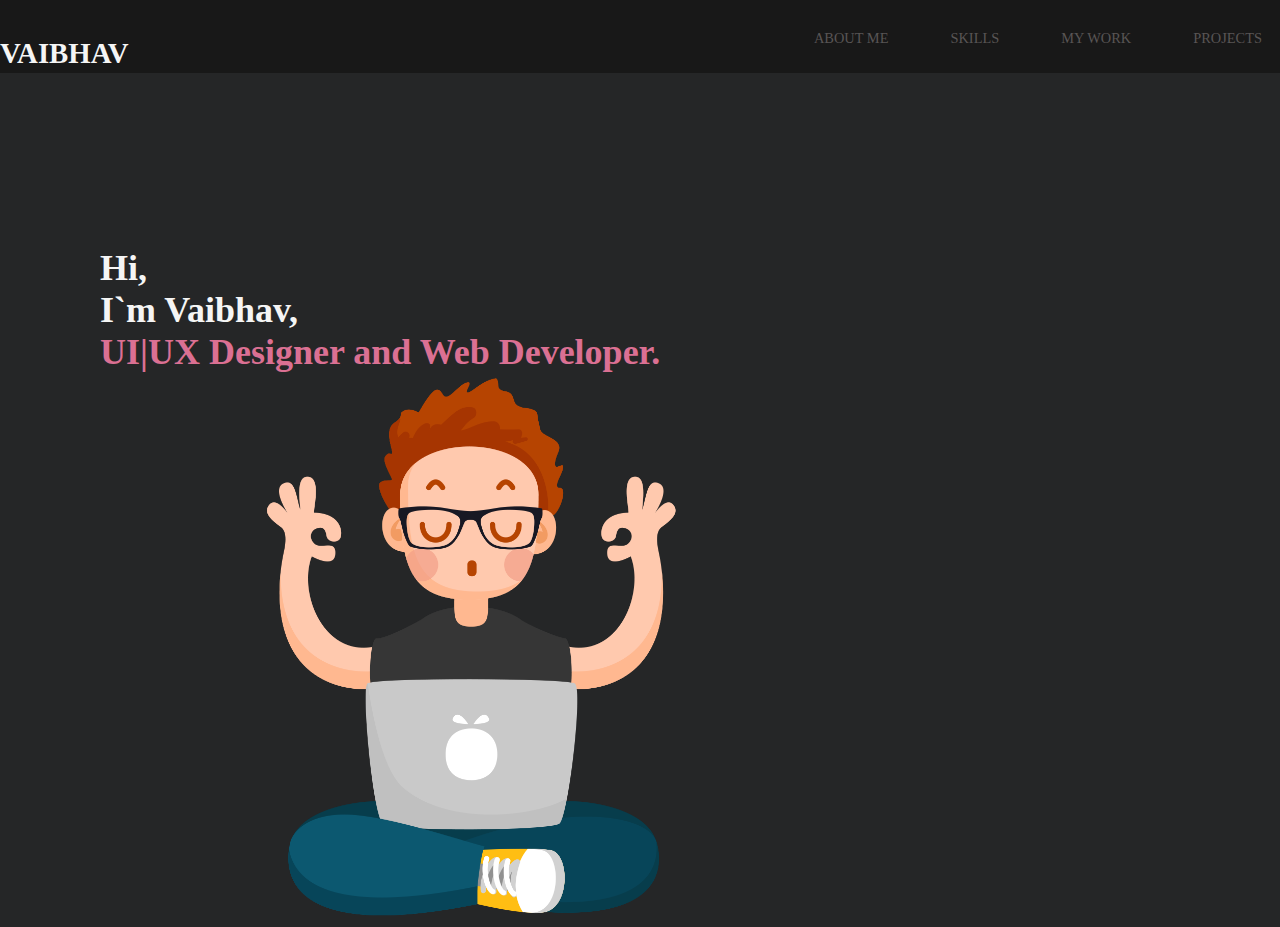
==== index.html @ aae75bba "about,skills,home done" ====
<!DOCTYPE html>
<html lang="en">
<head>
    <meta charset="UTF-8">
    <meta name="viewport" content="width=device-width, initial-scale=1.0">
    <link rel="stylesheet" href="index.css">
    <title>Document</title>
</head>
<body>
        <div id="container nav">
            <header>
                <div class="name_logo">
                    <a class="name_lg_a"href="./index.html"><h1>Vaibhav</h1></a>
                </div>
            

            <nav class="navbar">
            <ul>
               <li><a href="about.html" class="hov">About Me</a></li>
                <li><a href="skills.html" class="hov">Skills</a></li>
                <li><a href="work.html" class="hov">My Work</a></li>
                <li><a href="projects.html" class="hov">Projects</a></li>
            </ul>
        </nav>
    </header>
        </div>
    

<!-- area 1 -->

<div class="area1">
    <div class="text_1 box">
        <div><h1>Hi,</h1></div>
        <div><h1>I`m <pink1>Vaibhav</pink1>,</h1></div>
        <div><h1  class="tech">UI|UX Designer and Web Developer.</h1></div>
        <!-- <div id="cont"><a href="#contact" class="hov">Contact</a></div> -->
        
    </div>

    <div class="profile-image box">
        <img src="./images/boy.png">
    </div>

</div>

<!-- / area 1 -->







</body>
</html>
---- index.css ----
*{
    margin: 0;
    padding: 0;
    box-sizing: border-box;
    /* font-family: ;  */
}

html {
    scroll-behavior: smooth;
}

.name_logo{
    color: white;
}

body{
    background-color: #252627;
}

nav ul{
    display: flex;
    flex-wrap: wrap;

}

header{
    background-color: #181818;
    display: flex;
    flex-wrap: wrap; 
    justify-content: space-between;
    padding: 20px 0;
    margin: auto;
    padding-right: 2px;   
}
.nav{
    background-color: #181818 ;
}

li{
    list-style: none;
    margin-left: 30px;
}
a{
    text-decoration: none;
    font-size: .9rem;
    text-transform: uppercase;
    position: relative;
    top: 50%;
    bottom: 50%;
    transform: translateY(-50%);
    color: #585555;
}

.area1 .text_1{
    padding: 7px 0px 0px 35px;
    margin: 122px 0px 0px 65px;
    font-size: large;
    color: whitesmoke;
}
.hov{
    border: none;
    border-radius: 1rem;
    padding: 0.5rem 1rem;
    font-size: 0.9rem;
}

.hov:hover{
    background: transparent;
    border: 1px solid white;
    color: palevioletred;
}
.tech{
    color: palevioletred;
}

pink1:hover{
    color: palevioletred;
}
.box{
    display: inline-block;
}
.profile-image img{
    height: 550px;
    width: 550px;
    float: right;
    
}
.profile-image{
    padding: 0px 0px 0px 196px;
}
.area1{
    height: 50%;
    padding: 45px 0px 0px 0px;
}

/* #cont{
    padding: 0px 0px 0px 0px;
    display: inline;
    margin-top: 10px;
} */
.area2{
    height: 50%;
    width: 100%;
    margin: 115px 0px 0px 0px;
    padding:  0px 0px 0px 0px;
}

#testbox{
    justify-content: center;
    height: 500px;
    width: 100%;
    /* background-color: aqua; */
    color: whitesmoke;
    margin: 0px 0px 0px 64px;;
    padding: 29px 0px 0px 23px;
}
#black_fot{
    background-color: black;
    width: 100%;
    height: 150px;
}

.heading{
   
}

.hov1{
    display: inline;
    border: none;
    border-radius: 1rem;
    padding: 0.5rem 1rem;
    font-size: xx-large;
}
.hov1:hover{
    background: transparent;
    border: 1px solid white;
    color: palevioletred;
}
.inline_div{
    display: block;
    color: whitesmoke;
    justify-content: center;
    align-items: center;
}
.box_about_1{
    display: inline-block;
}
.box_about_2{
    display: inline-block;
    float: right;
    margin: 74px 0px 0px 0px;
    padding: 0px 0px 0px 0px;
}

.box_about_2 h1{
    color: whitesmoke;
}

.box_about_2 p{
    color: whitesmoke;
    margin: 30px 0px 0px 0px;
    padding: 0px 0px 0px 0px;
}


.box_about_1 img{
    height: 550px;
    width: 550px;
    float: left;
}
.container{
    display: flex;
}
.name_lg_a{
    color: whitesmoke;
    text-decoration: none;
    font-size: .9rem;
    text-transform: uppercase;
    position: relative;
    top: 50%;
    bottom: 50%;
    transform: translateY(-50%);
}
.skill-box{

}
.skill-box{
    font-family: 'Josefin Sans', sans-serif;
    /* color: whitesmoke; */
}

.inner{
    padding-top: 20px;
}

.header_skill {
    text-align: center;
    color: #ffffff;
    padding: 1rem;
    position: relative;
}
.header_skill:after{
content: '';
position: absolute;
bottom: 0;
left: 50%;
transform: translateX(-50%);
height: 4px;
width: 100px;  
background-color: palevioletred;  
}

.container_skill{
    display: grid;
    grid-template-columns: repeat(3,1fr);
    justify-content: center;
    align-items: center;
    text-align: center;
    grid-gap: 1rem;
    padding: 1rem 80px;
    font-size: 1.2rem;
}
.skill-box{
    padding: 1rem;
    color: #dddddd;
    cursor: pointer;
}
.skill-title{
    display: flex;
    flex-direction: column;
    align-items: center;
    padding: 0.5rem;
    margin-bottom: 0.5rem;
    position: relative;
}
.img-skill{
    width: 90px;
    height: 90px;
    position: relative;
    border-radius: 45px;
    background-color: #ffffff;
    display: flex;
    justify-content:center;
    align-items: center;
}

.skill-icon{
    width: 50px;

}

.skill-title h3{
    color: #fff;
    margin: 0.5rem;
}
.skill-title:after{
    content: '';
    position: absolute;
    bottom: 0;
    right: 50%;
    width: 35px;
    height: 4px;
    border-radius: 2px 0 0 2px;
    background-color: #2ecc71;
}
.skill-title:before{
    content: '';
    position: absolute;
    bottom: 0;
    left: 50%;
    width: 35px;
    height: 4px;
    border-radius: 0 2px 2px 0;
    background-color: #2ecc71;
}
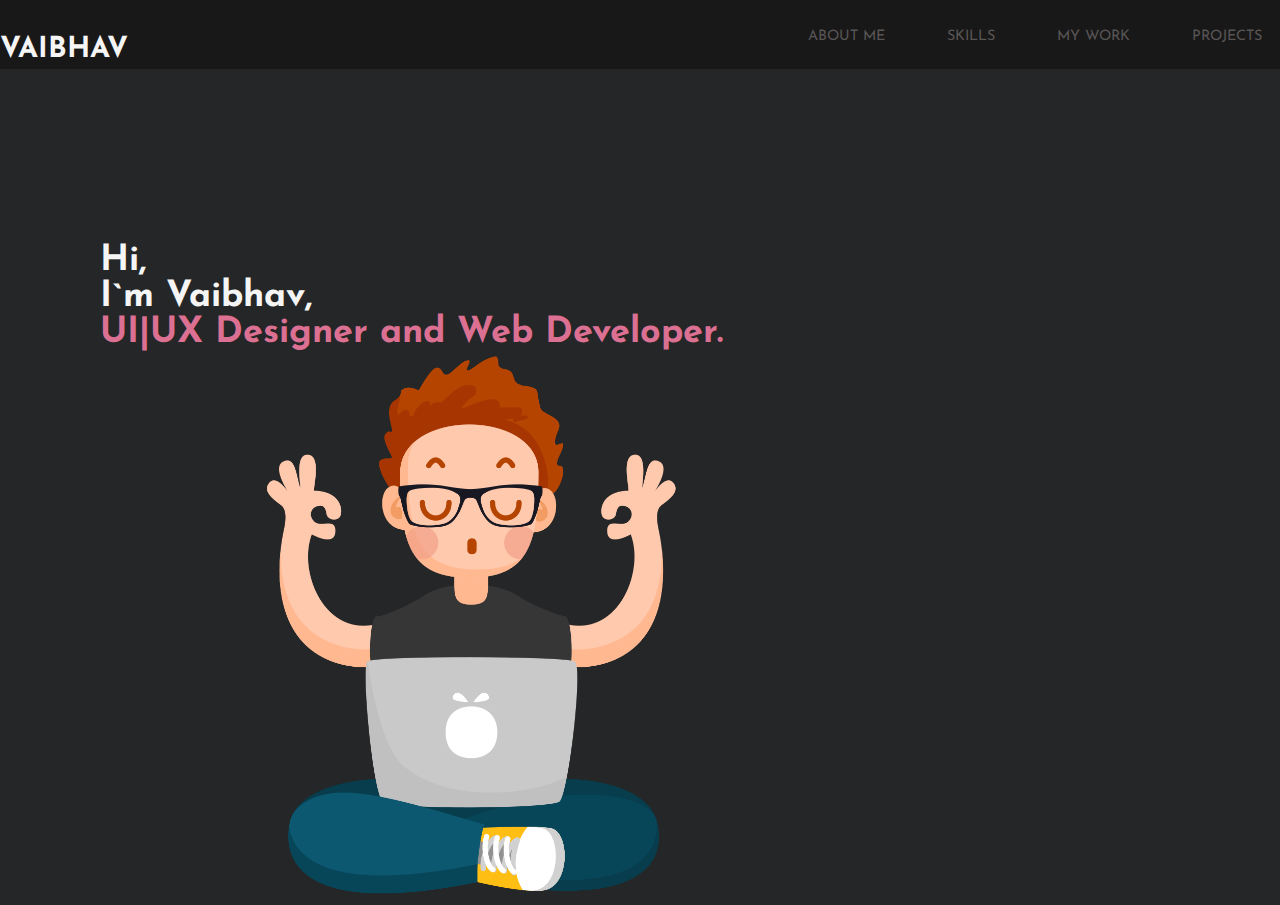
==== commit 23db586c: "all things done except contact us" ====
--- a/index.html
+++ b/index.html
@@ -4,6 +4,8 @@
     <meta charset="UTF-8">
     <meta name="viewport" content="width=device-width, initial-scale=1.0">
     <link rel="stylesheet" href="index.css">
+    <link href="https://fonts.googleapis.com/css2?family=Josefin+Sans:wght@700&display=swap" rel="stylesheet">
+    
     <title>Document</title>
 </head>
 <body>
--- a/index.css
+++ b/index.css
@@ -2,9 +2,11 @@
     margin: 0;
     padding: 0;
     box-sizing: border-box;
-    /* font-family: ;  */
-}
-
+    font-family: 'Josefin Sans', sans-serif;
+}
+body{
+    font-family: 'Josefin Sans', sans-serif !important;
+    }
 html {
     scroll-behavior: smooth;
 }
@@ -15,6 +17,7 @@
 
 body{
     background-color: #252627;
+    font-family: 'Josefin Sans', sans-serif;
 }
 
 nav ul{
@@ -210,6 +213,8 @@
 background-color: palevioletred;  
 }
 
+/* grid **************************** */
+
 .container_skill{
     display: grid;
     grid-template-columns: repeat(3,1fr);
@@ -272,4 +277,132 @@
     height: 4px;
     border-radius: 0 2px 2px 0;
     background-color: #2ecc71;
-}+}
+
+.neon{
+    position: relative;
+    display: inline-block;
+    padding: 15px 30px;
+    color: palevioletred;
+    letter-spacing: 4px;
+    text-decoration: none;
+    font-size: 20px;
+    overflow: hidden;
+    transition: 0.2s;
+}
+.neon:hover{
+    color: black;
+    background-color: palevioletred;
+    box-shadow: 5px 5px 15px 5px #FF13AF;
+}
+
+.neonb{
+    position: relative;
+    display: inline-block;
+    padding: 15px 30px;
+    color: palevioletred;
+    letter-spacing: 4px;
+    text-decoration: none;
+    font-size: 20px;
+    overflow: hidden;
+    transition: 0.2s;
+}
+.neonb:hover{
+    color: black;
+    background-color: lightskyblue;
+    box-shadow: 5px 5px 15px 5px #3A7AFF;
+}
+
+.neona{
+    position: relative;
+    display: inline-block;
+    padding: 15px 30px;
+    color: palevioletred;
+    letter-spacing: 4px;
+    text-decoration: none;
+    font-size: 20px;
+    overflow: hidden;
+    transition: 0.2s;
+}
+.neona:hover{
+    color: black;
+    background-color: lightgreen;
+    box-shadow: 5px 5px 15px 5px #86FF4B;
+}
+.aligh1{
+    text-align: center;
+    color: #ffffff;
+    padding: 1rem;
+    position: relative;
+}
+.aligh1:after{
+    content: '';
+    position: absolute;
+    bottom: 0;
+    left: 50%;
+    transform: translateX(-50%);
+    height: 4px;
+    width: 100px;  
+    background-color: palevioletred;  
+    }
+
+
+    .neonb2{
+        position: relative;
+        display: inline-block;
+        padding: 15px 30px;
+        color: palevioletred;
+        letter-spacing: 4px;
+        text-decoration: none;
+        font-size: 20px;
+        overflow: hidden;
+        transition: 0.2s;
+        padding: 8px 8px 8px 8px;
+        margin: 0px 0px 0px 0px;
+    }
+    .neonb2:hover{
+        color: black;
+        background-color: lightskyblue;
+        box-shadow: 5px 5px 15px 5px #3A7AFF;
+    }
+    .skill-box2{
+        padding: 1rem;
+        color: #dddddd;
+        cursor: pointer;
+        border: 2px solid whitesmoke;
+    }
+
+    .social{
+        padding: 0px 0px 0px 0px;
+        margin: 0px 0px 0px 0px;
+    }
+
+    .social ul{
+        display: flex;
+    }
+
+    .social h1{
+        padding: 110px 8px 0px 32px;
+        margin: 0px 0px 0px 0px;
+        display: flex;
+        font-size: medium;
+    }
+ 
+    .contact-me{
+        position: relative;
+        top: 43px;
+        left: 32px;
+    }
+    .soc{
+        height: 30px;
+        width: 30px;
+    }
+    .mc li{
+        margin: 0px;
+        padding: 0px;
+    }
+    .mc{
+        position: relative;
+        top: -8px;
+        left: 71px;
+    }